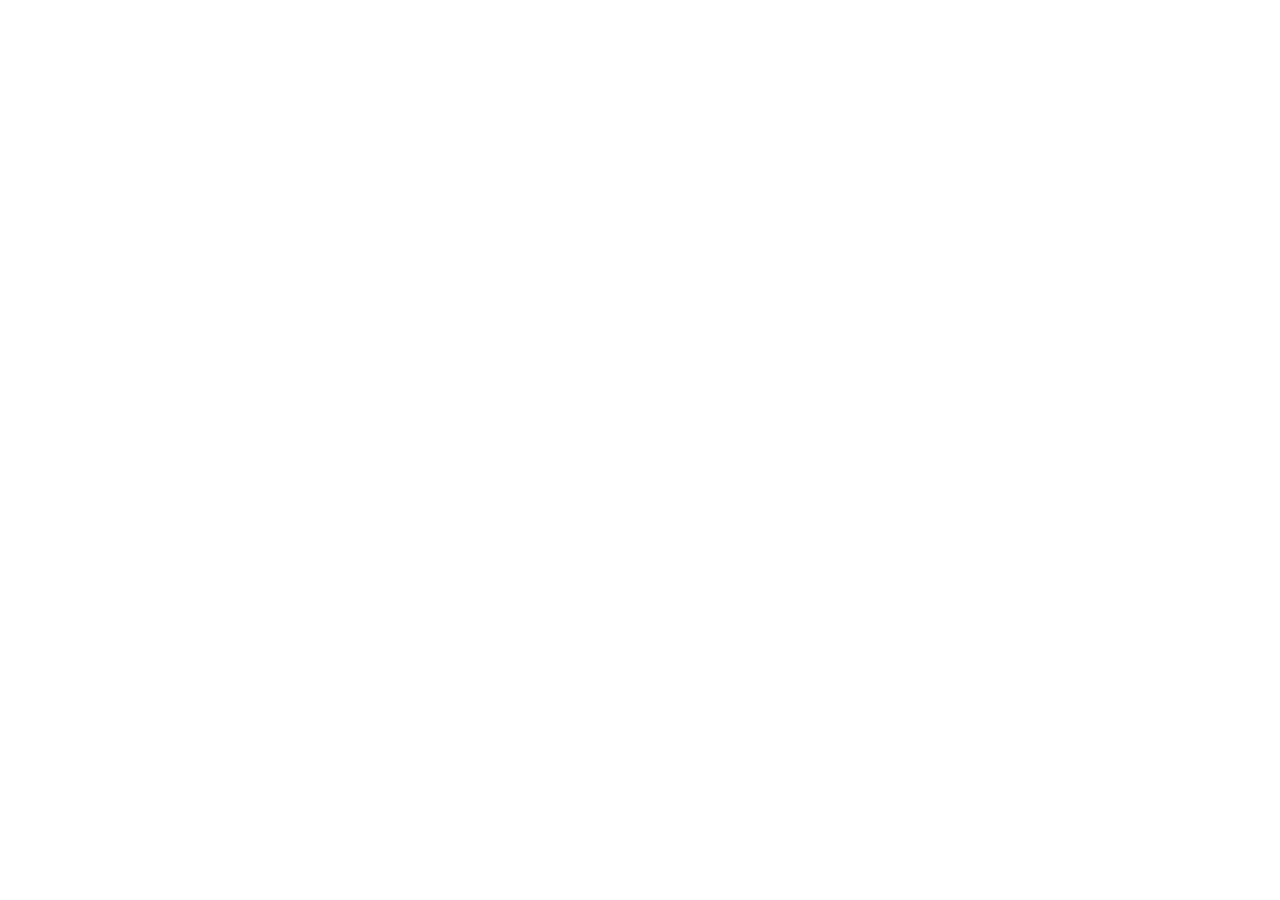
==== index.html @ dc7a2575 "first commit" ====
<!DOCTYPE html>
<html lang="en">
<head>
    <meta charset="UTF-8">
    <meta name="viewport" content="width=device-width, initial-scale=1.0">
    <title>JavaScript Practice</title>
    <link rel="stylesheet" href="./style.css">
      <script src="./async.js" defer></script> 
    <!-- <script src="./001.js" defer></script>
<script src="./002.js" defer></script>
<script src="./003.js" defer></script>
<script src="./004.js" defer></script>
<script src="./005.js" defer></script>
<script src="./006.js" defer></script>
<script src="./007.js" defer></script>
<script src="./008.js" defer></script>
<script src="./009.js" defer></script>
<script src="./010.js" defer></script>
<script src="./011.js" defer></script>
<script src="./012.js" defer></script>
<script src="./013.js" defer></script>
<script src="./014.js" defer></script>
<script src="./015.js" defer></script>
<script src="./016.js" defer></script>
<script src="./017.js" defer></script>
<script src="./018.js" defer></script>
<script src="./019.js" defer></script>
<script src="./020.js" defer></script>
<script src="./021.js" defer></script>
<script src="./022.js" defer></script>
<script src="./023.js" defer></script>
<script src="./024.js" defer></script>
<script src="./025.js" defer></script>
<script src="./026.js" defer></script>
<script src="./027.js" defer></script>
<script src="./028.js" defer></script>
<script src="./029.js" defer></script>
<script src="./030.js" defer></script>
<script src="./031.js" defer></script>
<script src="./032.js" defer></script>
<script src="./033.js" defer></script>
<script src="./034.js" defer></script>
<script src="./035.js" defer></script>
<script src="./036.js" defer></script>
<script src="./037.js" defer></script>
<script src="./038.js" defer></script>
<script src="./039.js" defer></script>
<script src="./040.js" defer></script>
<script src="./041.js" defer></script>
<script src="./042.js" defer></script>
<script src="./043.js" defer></script>
<script src="./044.js" defer></script>
<script src="./045.js" defer></script>
<script src="./046.js" defer></script>
<script src="./047.js" defer></script>
<script src="./048.js" defer></script>
<script src="./049.js" defer></script>
<script src="./050.js" defer></script>
<script src="./051.js" defer></script>
<script src="./052.js" defer></script>
<script src="./053.js" defer></script>
<script src="./054.js" defer></script>
<script src="./055.js" defer></script>
<script src="./056.js" defer></script>
<script src="./057.js" defer></script>
<script src="./058.js" defer></script>
<script src="./059.js" defer></script>
<script src="./060.js" defer></script>
<script src="./061.js" defer></script>
<script src="./062.js" defer></script>
<script src="./063.js" defer></script>
<script src="./064.js" defer></script>
<script src="./065.js" defer></script>
<script src="./066.js" defer></script>
<script src="./067.js" defer></script>
<script src="./068.js" defer></script>
<script src="./069.js" defer></script>
<script src="./070.js" defer></script>
<script src="./071.js" defer></script>
<script src="./072.js" defer></script>
<script src="./073.js" defer></script>
<script src="./074.js" defer></script>
<script src="./075.js" defer></script>
<script src="./076.js" defer></script>
<script src="./077.js" defer></script>
<script src="./078.js" defer></script>
<script src="./079.js" defer></script>
<script src="./080.js" defer></script>
<script src="./081.js" defer></script>
<script src="./082.js" defer></script>
<script src="./083.js" defer></script>
<script src="./084.js" defer></script>
<script src="./085.js" defer></script>
<script src="./086.js" defer></script>
<script src="./087.js" defer></script>
<script src="./088.js" defer></script>
<script src="./089.js" defer></script>
<script src="./090.js" defer></script>
<script src="./091.js" defer></script>
<script src="./092.js" defer></script>
<script src="./093.js" defer></script>
<script src="./094.js" defer></script>
<script src="./095.js" defer></script>
<script src="./096.js" defer></script>
<script src="./097.js" defer></script>
<script src="./098.js" defer></script>

    <script src="./99.js" defer></script>
    <script src="./100.js" defer></script>
    <script src="./101.js" defer></script>
    <script src="./102.js" defer></script>
    <script src="./103.js" defer></script>
    <script src="./104.js" defer></script>
    <script src="./105.js" defer></script>
    <script src="./106.js" defer></script>
    <script src="./107.js" defer></script>
    <script src="./108.js" defer></script>
    <script src="./109.js" defer></script>
    <script src="./110.js" defer></script>
    <script src="./111.js" defer></script>
    <script src="./112.js" defer></script>
    <script src="./113.js" defer></script>
    <script src="./114.js" defer></script>
    <script src="./115.js" defer></script>
    <script src="./116.js" defer></script>
    <script src="./117.js" defer></script>
    <script src="./118.js" defer></script>
    <script src="./119.js" defer></script>
    <script src="./120.js" defer></script>
    <script src="./121.js" defer></script>
    <script src="./122.js" defer></script>
    <script src="./123.js" defer></script>
    <script src="./124.js" defer></script>
    <script src="./125.js" defer></script>
    <script src="./126.js" defer></script>
    <script src="./127.js" defer></script>
    <script src="./128.js" defer></script> -->
    <!-- <script src="./129.js" defer></script> -->
    <!-- <script src="./130.js" defer></script> -->
    <!-- <script src="./131.js" defer></script> -->
    <!-- <script src="./132.js" defer></script> -->
    <!-- <script src="./133.js" defer></script> -->
    <!-- <script src="./134.js" defer></script> -->
    <!-- <script src="./135.js" defer></script> -->
    <!-- <script src="./136.js" defer></script> -->
    <!-- <script src="./137.js" defer></script> -->
    <!-- <script src="./138.js" defer></script> -->
    <!-- <script src="./139.js" defer></script> -->
    <!-- <script src="./140.js" defer></script> -->
    <script src="./141.js" defer></script>


</head>
<body>
    <!-- <button id="btn">Click Me</button>
    <header class="header">
        <nav class="container">
            <h1 class="logo">Website</h1>
            <ul class="nav-items">
                <li><a href="#">Home</a></li>
                <li><a href="#">Todo</a></li>
                <li><a href="#">Sign Up</a></li>
            </ul>
        </nav>
        <div class="headline">
            <h1 id="main-heading">Manage Your Tasks</h1>
            <a href="#todo" class="btn btn-headline">
                Learn More
            </a>
        </div>
    </header>

    <section id="todo" class="todo-section container">
        <h2>Your Plan For Today?</h2>
        <form class="form-todo">
            <input
                type="text"
                placeholder="Add Todo"
                name="todo"
                
            input
                type="submit"
                value="Add Todo"
                class="btn"
            >

        </form>
        <ul class="todo-list"></ul>
    </section>


    <section class="signup-section container">
        <h2>Sign Up</h2>
        <form class="signup-form">
            <div class="form-group">
                <label>Username</label>
                <input type="text">
            </div>
            <div class="form-group">
                <label>Password</label>
                <input type="password">
            </div>
            <div class="form-group">
                <label>Confirm Password</label>
                <input type="password">
            </div>
            <div class="form-group">
                <label>Phone</label>
                <input type="text">
            </div>
            <div class="form-group">
                <label>Email</label>
                <input type="email">
            </div>
            <div class="form-group">
                <label>About Yourself</label>
                <textarea></textarea>
            </div>
            <button class="btn-submit">
                Submit
            </button>
        </form>
    </section>


    <h1 id="timer"></h1>
    <div id="container"></div> -->
</body>
</html>
---- style.css ----
@import url("https://fonts.googleapis.com/css2?family=Poppins:wght@200;300;400;500;700&display=swap");

* {
  box-sizing: border-box;
  padding: 0;
  margin: 0;
}

body {
  font-family: "Poppins", sans-serif;
}

/* Header + Background Image */
.header {
  min-height: 100vh;
  background: linear-gradient(rgba(0,0,0,0.7), rgba(0,0,0,0.7)), 
              url('https://images.unsplash.com/photo-1501004318641-b39e6451bec6?q=80&w=2070') 
              center/cover no-repeat;
  color: white;
  position: relative;
}

.container {
  max-width: 1200px;
  margin: auto;
  width: 90%;
}

/* Navbar */
nav {
  min-height: 8vh;
  display: flex;
  justify-content: space-between;
  align-items: center;
}

.logo {
  font-size: 2rem;
  font-weight: 700;
}

.nav-items {
  width: 40%;
  display: flex;
  list-style-type: none;
  justify-content: space-between;
}

.nav-items a {
  color: white;
  text-decoration: none;
  font-weight: 500;
  font-size: 1.1rem;
}

/* Center Content - Manage your tasks */
.headline {
  text-align: center;
  position: absolute;
  top: 50%;
  left: 50%;
  transform: translate(-50%, -50%);
}

.headline h2 {
  font-size: 2.5rem;
  font-weight: 500;
  margin-bottom: 1rem;
}

.btn {
  padding: 0.7rem 2rem;
  font-size: 1rem;
  border: none;
  cursor: pointer;
  font-family: "Poppins", sans-serif;
}

.btn-headline {
  background: white;
  color: #333;
  font-weight: 500;
}

.btn-headline {
  display: inline-block;
  text-decoration: none; /* ye line add karo */
  cursor: pointer;
}

/* Todo Section - Your plan for today */
.todo-section {
  margin: 5rem auto; /* <-- auto se pura section center */
  width: 80%; /* <-- width do taake center ho */
  max-width: 900px; /* badi screen pe zyada na phaile */
  text-align: center;
}

.todo-section h2 {
  font-size: 2rem;
  margin-bottom: 1.5rem;
  color: #333;
  text-align: center;
}

.form-todo {
  display: flex;
  justify-content: center; /* <-- input+button ko center */
  gap: 1rem;
}

.form-todo input[type="text"] {
  width: 60%;
  padding: 0.8rem;
  font-size: 1rem;
  border: 2px solid #333;
  outline: none;
}

.form-todo input[type="submit"] {
  background: #333;
  color: white;
  border: none;
  padding: 0.8rem 2rem;
  font-size: 1rem;
  cursor: pointer;
}

.form-todo input[type="submit"] {
  background: #333;
  color: white;
  border: none;
  padding: 0.8rem 2rem;
  font-size: 1rem;
  cursor: pointer;
}

/* Sign Up Section */
.signup-section {
  background: #f2f2f2;
  padding: 40px 30px;
  max-width: 700px;
  margin: 50px auto;
  border-radius: 5px;
}

.signup-section h2 {
  text-align: center;
  font-size: 28px;
  margin-bottom: 25px;
}

.form-group {
  margin-bottom: 15px;
}

.form-group label {
  display: block;
  margin-bottom: 5px;
  font-size: 15px;
}

.form-group input,
.form-group textarea {
  width: 100%;
  padding: 8px;
  border: 1px solid #ccc;
  border-radius: 3px;
  font-size: 14px;
  font-family: "Poppins", sans-serif;
}

.form-group textarea {
  height: 100px;
  resize: none;
}

.btn-submit {
  display: block;
  margin: 20px auto 0;
  padding: 8px 25px;
  background: #333;
  color: #fff;
  border: none;
  border-radius: 3px;
  font-size: 15px;
  cursor: pointer;
}
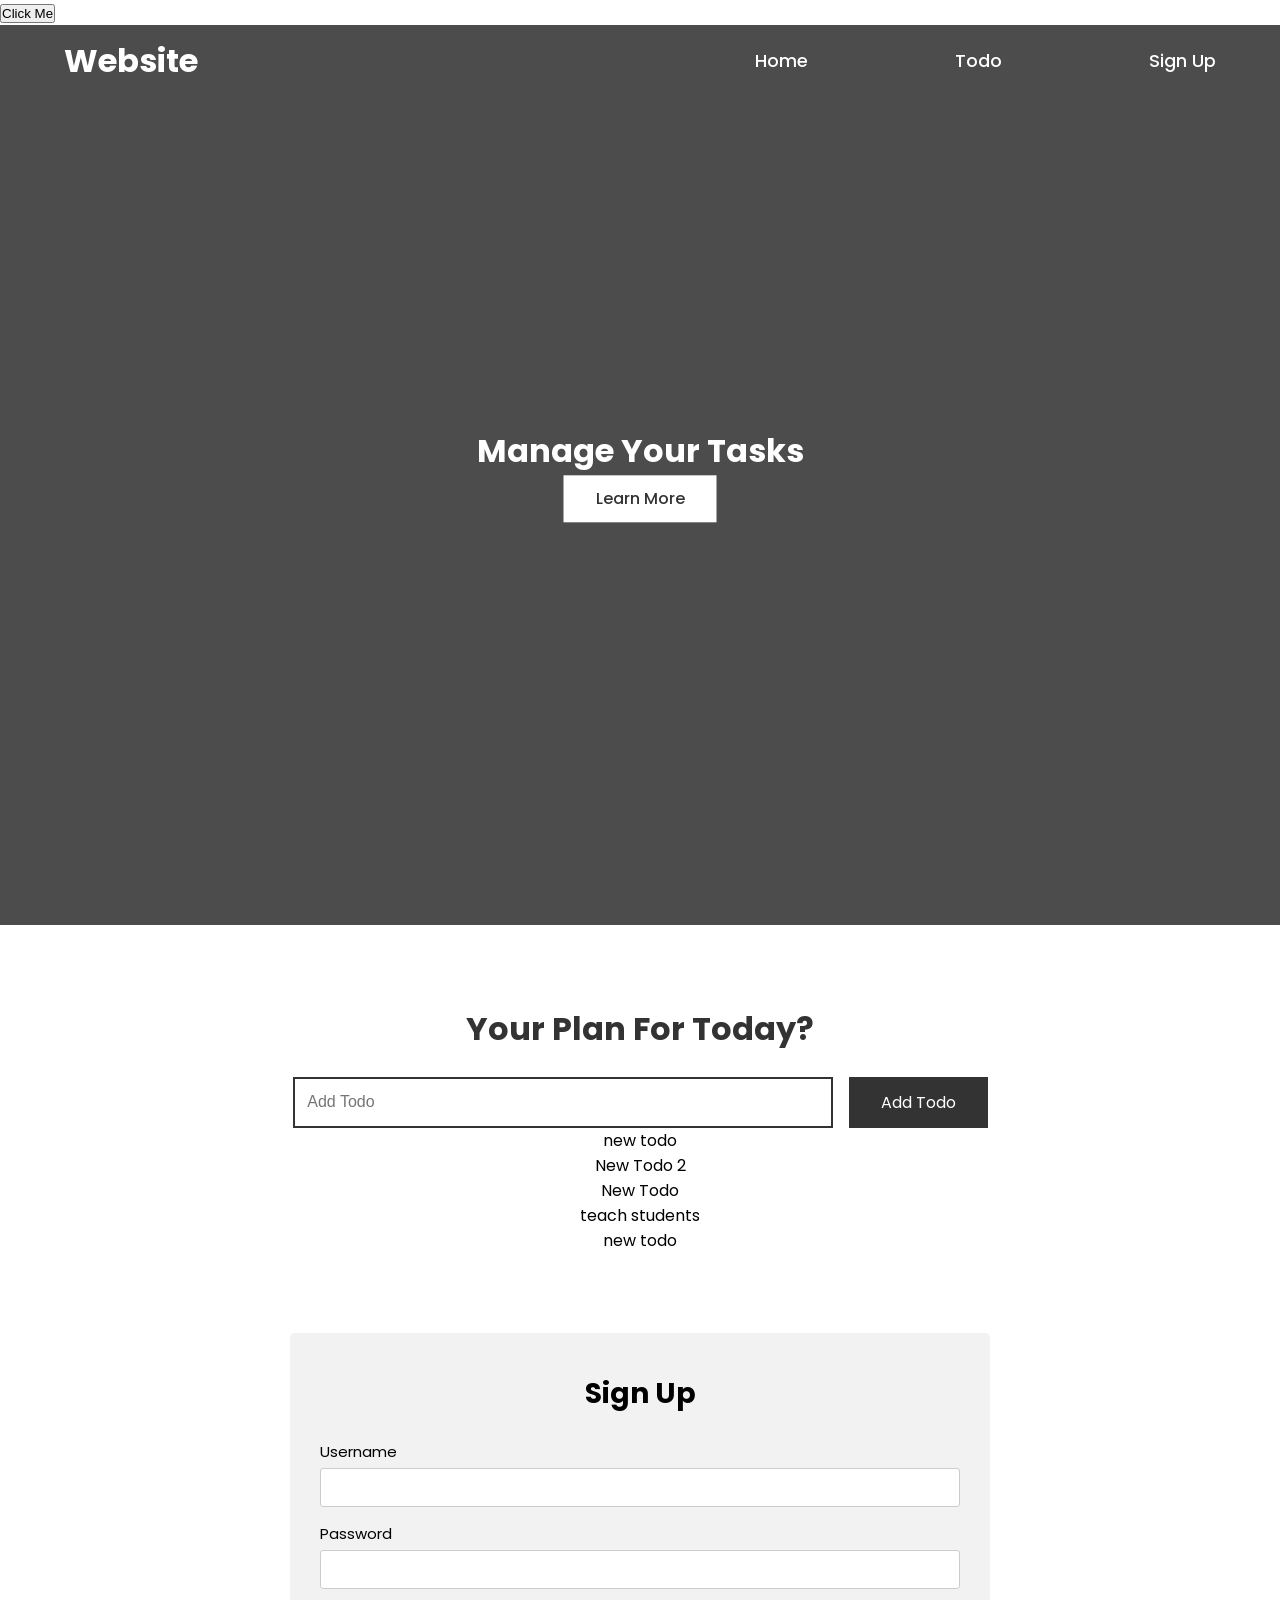
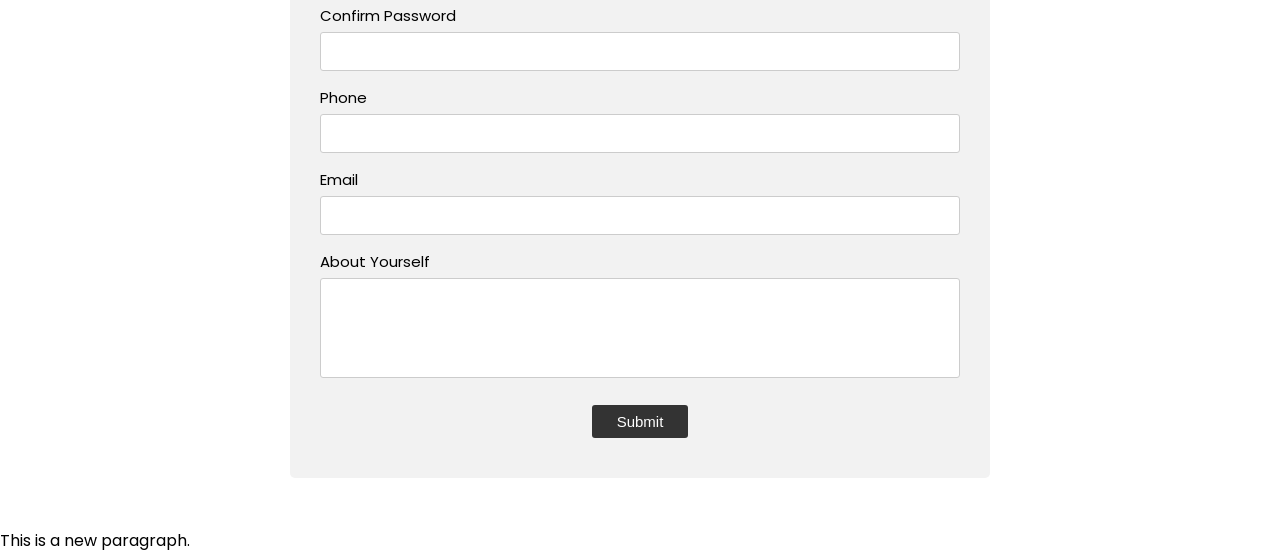
==== commit 61925e89: "fix: clear default todos from localStorage, fix todo form, center list" ====
--- a/index.html
+++ b/index.html
@@ -6,7 +6,7 @@
     <title>JavaScript Practice</title>
     <link rel="stylesheet" href="./style.css">
       <script src="./async.js" defer></script> 
-    <!-- <script src="./001.js" defer></script>
+    <script src="./001.js" defer></script>
 <script src="./002.js" defer></script>
 <script src="./003.js" defer></script>
 <script src="./004.js" defer></script>
@@ -134,7 +134,8 @@
     <script src="./125.js" defer></script>
     <script src="./126.js" defer></script>
     <script src="./127.js" defer></script>
-    <script src="./128.js" defer></script> -->
+    <script src="./128.js" defer></script>
+
     <!-- <script src="./129.js" defer></script> -->
     <!-- <script src="./130.js" defer></script> -->
     <!-- <script src="./131.js" defer></script> -->
@@ -147,12 +148,18 @@
     <!-- <script src="./138.js" defer></script> -->
     <!-- <script src="./139.js" defer></script> -->
     <!-- <script src="./140.js" defer></script> -->
-    <script src="./141.js" defer></script>
+    <!-- <script src="./141.js" defer></script> -->
+    <!-- <script src="./142.js" defer></script> -->
+    <!-- <script src="./143.js" defer></script> -->
+    <!-- <script src="./144.js" defer></script> -->
+    <!-- <script src="./145.js" defer></script> -->
+     <!-- <script src="./146.js" defer></script>  -->
+     <script src="./147.js" defer></script> 
 
 
 </head>
 <body>
-    <!-- <button id="btn">Click Me</button>
+     <button id="btn">Click Me</button>
     <header class="header">
         <nav class="container">
             <h1 class="logo">Website</h1>
@@ -169,25 +176,15 @@
             </a>
         </div>
     </header>
-
-    <section id="todo" class="todo-section container">
-        <h2>Your Plan For Today?</h2>
-        <form class="form-todo">
-            <input
-                type="text"
-                placeholder="Add Todo"
-                name="todo"
-                
-            input
-                type="submit"
-                value="Add Todo"
-                class="btn"
-            >
-
-        </form>
-        <ul class="todo-list"></ul>
-    </section>
-
+    
+<section id="todo" class="todo-section container">
+    <h2>Your Plan For Today?</h2>
+    <form class="form-todo">
+        <input type="text" placeholder="Add Todo" name="todo">
+        <input type="submit" value="Add Todo" class="btn">
+    </form>
+    <ul class="todo-list"></ul>
+</section>
 
     <section class="signup-section container">
         <h2>Sign Up</h2>
@@ -224,6 +221,6 @@
 
 
     <h1 id="timer"></h1>
-    <div id="container"></div> -->
+    <div id="container"></div>
 </body>
 </html>
--- a/style.css
+++ b/style.css
@@ -187,3 +187,9 @@
   font-size: 15px;
   cursor: pointer;
 }
+ul {
+    list-style: none; /* dots hat jayenge */
+    padding: 0;       /* left ka space bhi khatam */
+    margin: 0;
+    text-align: center; /* text center me aa jayega */
+}
